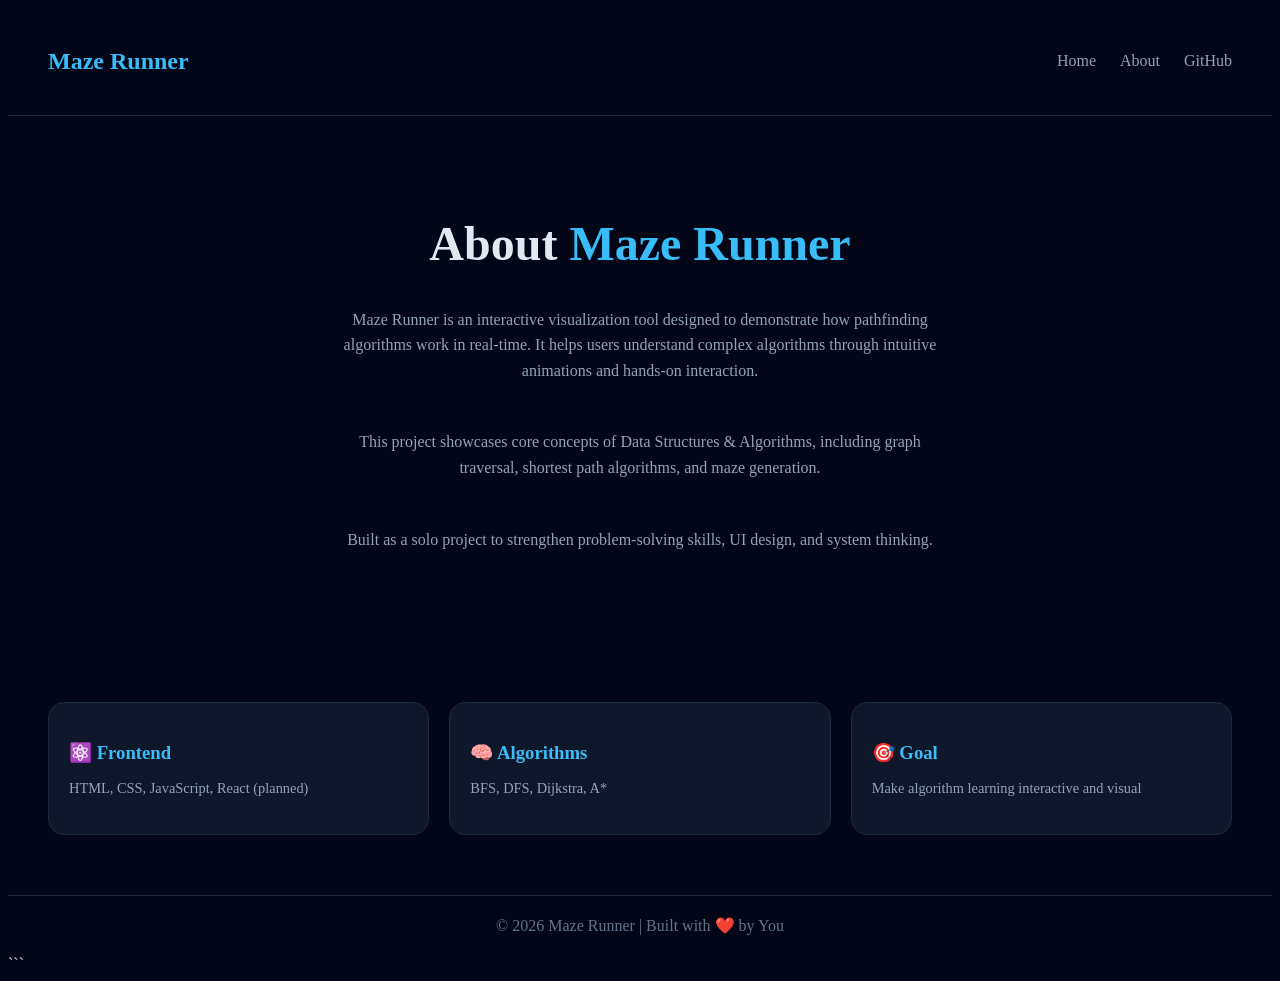
==== HTML/about.html @ 8d735205 "Done java practice" ====
<!DOCTYPE html>
<html lang="en">
<head>
  <meta charset="UTF-8">
  <meta name="viewport" content="width=device-width, initial-scale=1.0">
  <title>About - Maze Runner</title>

  <link href="https://fonts.googleapis.com/css2?family=Inter:wght@300;400;600;700&display=swap" rel="stylesheet">
  <link rel="stylesheet" href="style.css">
</head>

<body>

  <!-- NAVBAR -->
  <nav>
    <h1>Maze Runner</h1>
    <div>
      <a href="index.html">Home</a>
      <a href="about.html">About</a>
      <a href="#">GitHub</a>
    </div>
  </nav>

  <!-- ABOUT SECTION -->
  <section class="hero" style="height:auto; padding:60px 20px;">
    <h2>About <span>Maze Runner</span></h2>

    <p>
      Maze Runner is an interactive visualization tool designed to demonstrate
      how pathfinding algorithms work in real-time. It helps users understand
      complex algorithms through intuitive animations and hands-on interaction.
    </p>

    <p>
      This project showcases core concepts of Data Structures & Algorithms,
      including graph traversal, shortest path algorithms, and maze generation.
    </p>

    <p>
      Built as a solo project to strengthen problem-solving skills, UI design,
      and system thinking.
    </p>
  </section>

  <!-- TECH STACK -->
  <section class="features">
    <div class="card">
      <h3>⚛️ Frontend</h3>
      <p>HTML, CSS, JavaScript, React (planned)</p>
    </div>

    <div class="card">
      <h3>🧠 Algorithms</h3>
      <p>BFS, DFS, Dijkstra, A*</p>
    </div>

    <div class="card">
      <h3>🎯 Goal</h3>
      <p>Make algorithm learning interactive and visual</p>
    </div>
  </section>

  <!-- FOOTER -->
  <footer>
    © 2026 Maze Runner | Built with ❤️ by You
  </footer>

</body>
</html>
```
---- HTML/style.css ----
```css id="c921ab"
/* RESET */
* {
  margin: 0;
  padding: 0;
  box-sizing: border-box;
  font-family: 'Inter', sans-serif;
}

/* BODY */
body {
  background: #020617;
  color: #e2e8f0;
}

/* NAVBAR */
nav {
  display: flex;
  justify-content: space-between;
  align-items: center;
  padding: 20px 40px;
  border-bottom: 1px solid #1e293b;
}

nav h1 {
  font-size: 1.5rem;
  font-weight: 700;
  color: #38bdf8;
}

nav a {
  color: #94a3b8;
  text-decoration: none;
  margin-left: 20px;
  transition: all 0.3s ease;
}

nav a:hover {
  color: #38bdf8;
}

/* HERO SECTION */
.hero {
  display: flex;
  flex-direction: column;
  align-items: center;
  justify-content: center;
  height: 90vh;
  text-align: center;
  padding: 20px;
}

.hero h2 {
  font-size: 3rem;
  font-weight: 700;
  margin-bottom: 20px;
}

.hero h2 span {
  color: #38bdf8;
}

.hero p {
  max-width: 600px;
  color: #94a3b8;
  margin-bottom: 30px;
  line-height: 1.6;
}

/* BUTTON */
.btn {
  padding: 12px 24px;
  border: none;
  border-radius: 12px;
  background: linear-gradient(135deg, #38bdf8, #22c55e);
  color: #020617;
  font-weight: 600;
  cursor: pointer;
  transition: all 0.3s ease;
}

.btn:hover {
  transform: scale(1.05);
  box-shadow: 0 0 20px rgba(56, 189, 248, 0.4);
}

/* FEATURES SECTION */
.features {
  padding: 60px 40px;
  display: grid;
  grid-template-columns: repeat(auto-fit, minmax(250px, 1fr));
  gap: 20px;
}

.card {
  background: #0f172a;
  padding: 20px;
  border-radius: 16px;
  border: 1px solid #1e293b;
  transition: all 0.3s ease;
}

.card:hover {
  transform: translateY(-6px);
  border-color: #38bdf8;
  box-shadow: 0 10px 25px rgba(0, 0, 0, 0.3);
}

.card h3 {
  margin-bottom: 10px;
  color: #38bdf8;
}

.card p {
  color: #94a3b8;
  font-size: 0.9rem;
  line-height: 1.5;
}

/* FOOTER */
footer {
  text-align: center;
  padding: 20px;
  border-top: 1px solid #1e293b;
  color: #64748b;
}

/* RESPONSIVE DESIGN */
@media (max-width: 768px) {
  nav {
    flex-direction: column;
    gap: 10px;
  }

  .hidden {
  opacity: 0;
  transform: translateY(20px);
  transition: all 0.6s ease;
}

.show {
  opacity: 1;
  transform: translateY(0);
}

  .hero h2 {
    font-size: 2rem;
  }

  .hero {
    height: auto;
    padding: 60px 20px;
  }
}
```
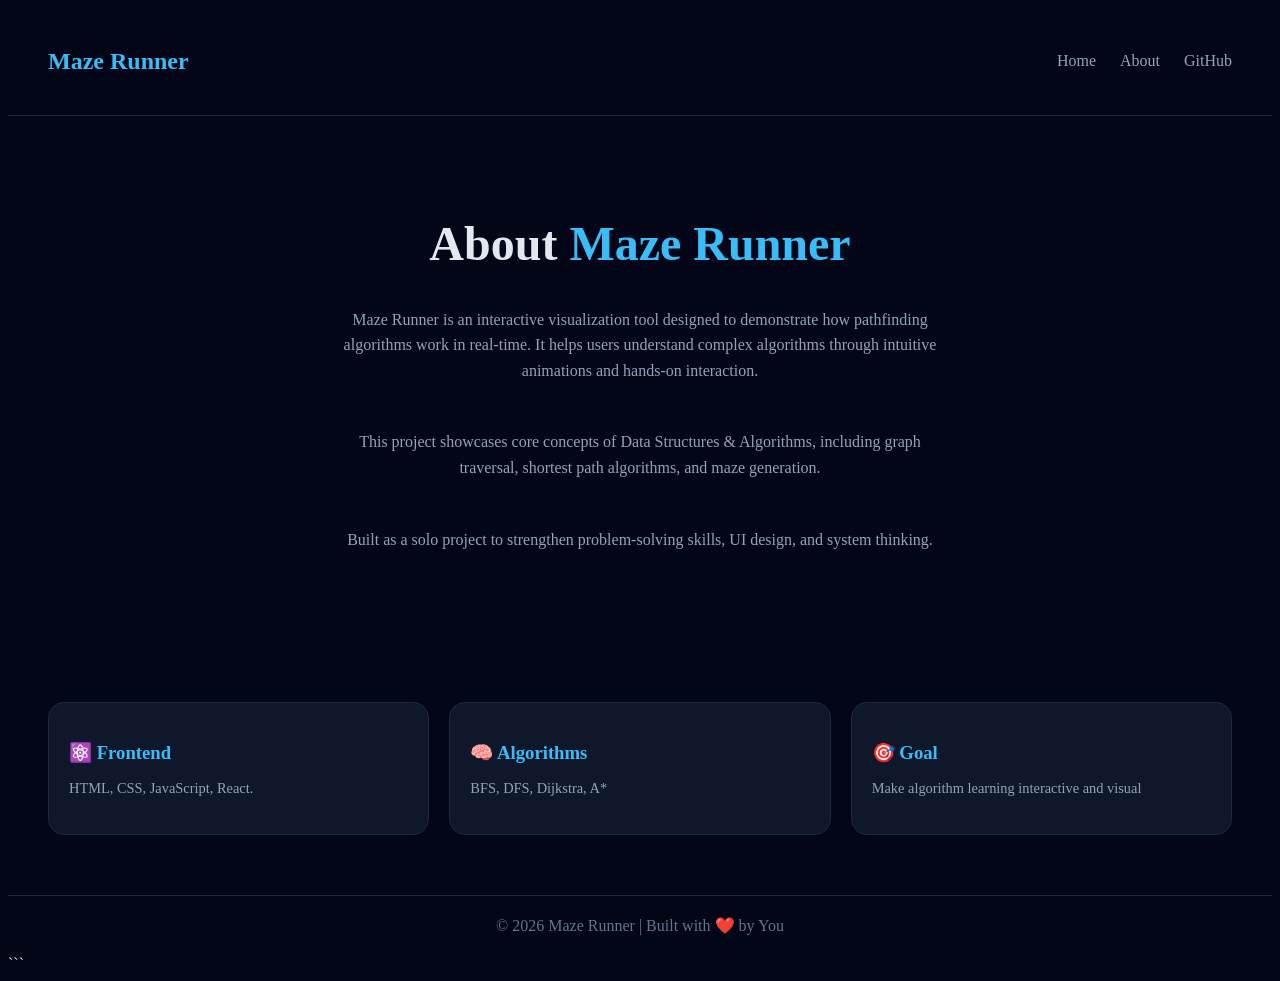
==== commit 87894fc4: "little changees" ====
--- a/HTML/about.html
+++ b/HTML/about.html
@@ -46,7 +46,7 @@
   <section class="features">
     <div class="card">
       <h3>⚛️ Frontend</h3>
-      <p>HTML, CSS, JavaScript, React (planned)</p>
+      <p>HTML, CSS, JavaScript, React.</p>
     </div>
 
     <div class="card">
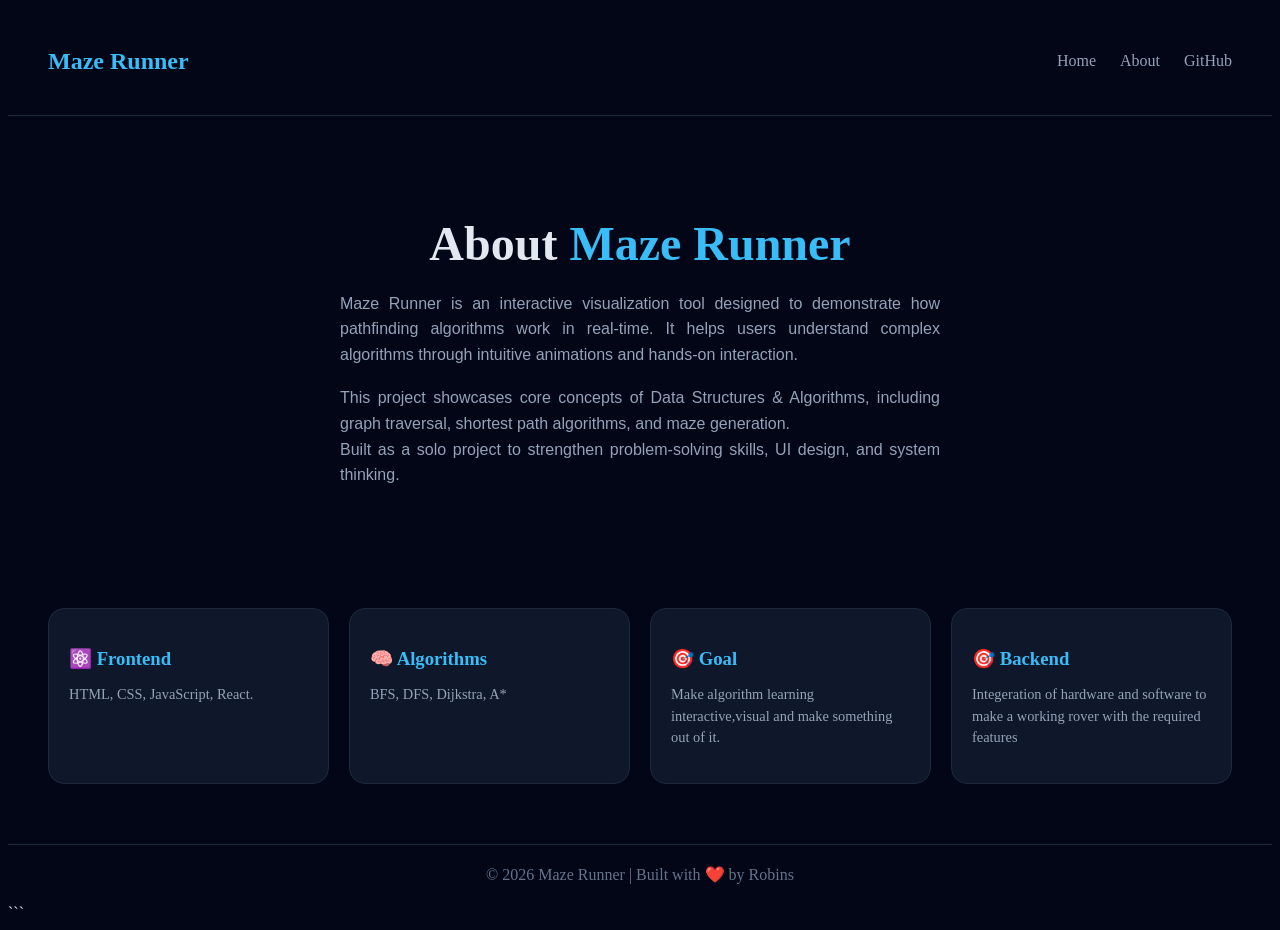
==== commit f8bc3514: "updated about section" ====
--- a/HTML/about.html
+++ b/HTML/about.html
@@ -25,18 +25,35 @@
   <section class="hero" style="height:auto; padding:60px 20px;">
     <h2>About <span>Maze Runner</span></h2>
 
-    <p>
+    <p style="
+    position: inherit;
+    text-align: justify;
+    width: 100%;
+    font-family: 'SF Pro Display', 'SF Pro Text', -apple-system, BlinkMacSystemFont, 'Segoe UI', Arial, sans-serif;
+    margin: 0;
+">
       Maze Runner is an interactive visualization tool designed to demonstrate
       how pathfinding algorithms work in real-time. It helps users understand
       complex algorithms through intuitive animations and hands-on interaction.
     </p>
-
-    <p>
+<br>
+   <p style="
+    position: inherit;
+    text-align: justify;
+    width: 100%;
+    font-family: 'SF Pro Display', 'SF Pro Text', -apple-system, BlinkMacSystemFont, 'Segoe UI', Arial, sans-serif;
+    margin: 0;
+">
       This project showcases core concepts of Data Structures & Algorithms,
       including graph traversal, shortest path algorithms, and maze generation.
     </p>
-
-    <p>
+    <p style="
+    position: inherit;
+    text-align: justify;
+    width: 100%;
+    font-family: 'SF Pro Display', 'SF Pro Text', -apple-system, BlinkMacSystemFont, 'Segoe UI', Arial, sans-serif;
+    margin: 0;
+">
       Built as a solo project to strengthen problem-solving skills, UI design,
       and system thinking.
     </p>
@@ -56,13 +73,19 @@
 
     <div class="card">
       <h3>🎯 Goal</h3>
-      <p>Make algorithm learning interactive and visual</p>
+      <p>Make algorithm learning interactive,visual and make something out of it. </p>
     </div>
+
+    <div class="card">
+      <h3>🎯 Backend</h3>
+      <p>Integeration of hardware and software to make a working rover with the required features</p>
+    </div>
+
   </section>
 
   <!-- FOOTER -->
   <footer>
-    © 2026 Maze Runner | Built with ❤️ by You
+    © 2026 Maze Runner | Built with ❤️ by Robins
   </footer>
 
 </body>
